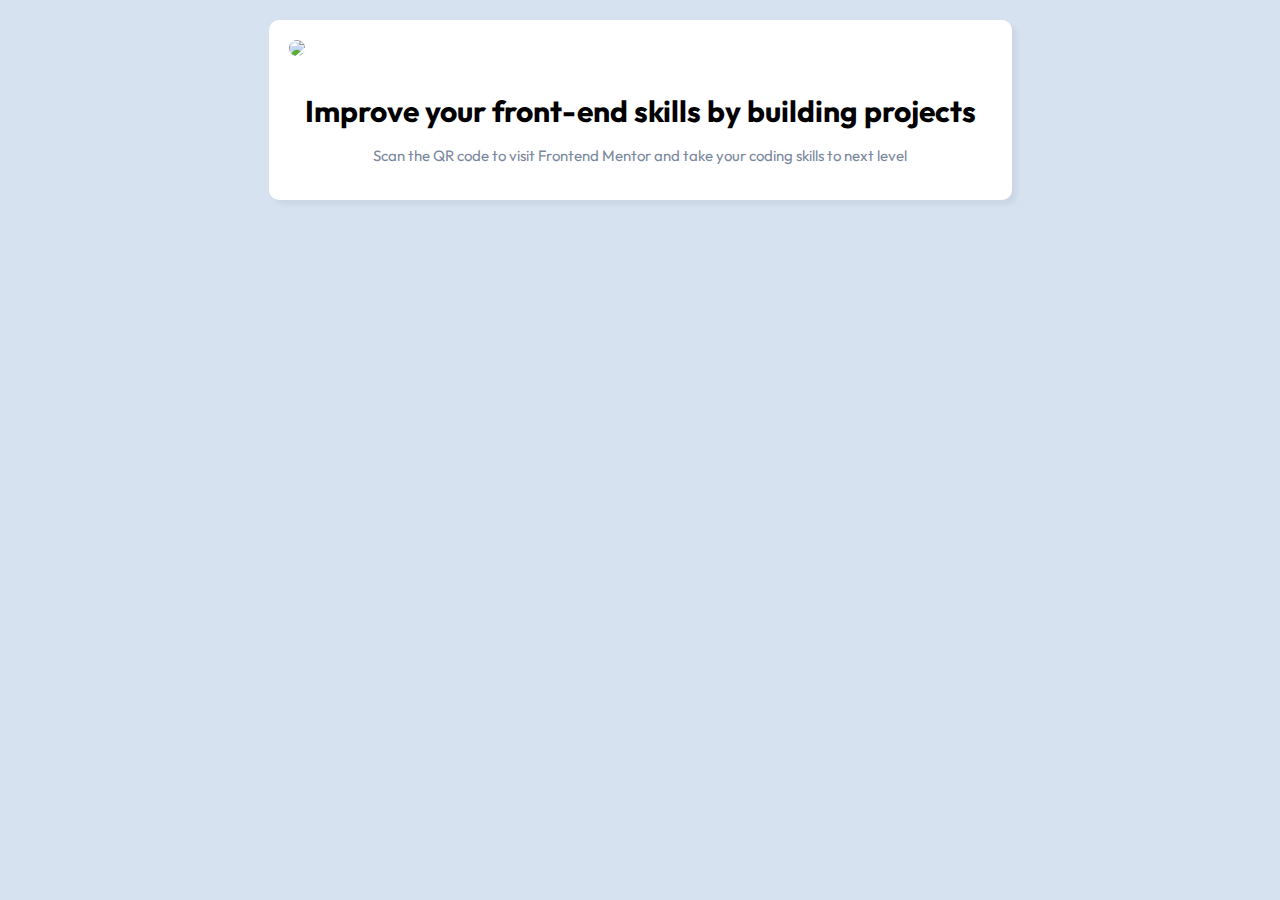
==== index.html @ ef116dec "Added image url" ====
<!DOCTYPE html>
<html lang="en">
<head>
    <meta charset="UTF-8">
    <title>Frontend Mentor | QR code component</title>
    <link rel="stylesheet" href="frontendchallenge1.css">
</head>
<body>
    <div class="container">
        <img src="https://github.com/Vaib215/QR-Code-component/blob/main/images/image-qr-code.png">
        <h1>
            Improve your front-end skills by building projects
        </h1>
        <p>Scan the QR code to visit Frontend Mentor and take your coding skills to next level</p>
    </div>
</body>
</html>
---- frontendchallenge1.css ----
@import url('https://fonts.googleapis.com/css2?family=Outfit:wght@400;700&display=swap');

:root{
    
--white: hsl(0, 0%, 100%);
--light-gray: hsl(212, 45%, 89%);
--grayish-blue: hsl(220, 15%, 55%);
--dark-blue: hsl(218, 44%, 22%);
}
img{
    max-width: 100%;
}
body{
font-family: "Outfit", sans-serif;
font-size: 15px;
display:flex;
flex-direction: column;
background-color: var(--light-gray);
align-items: center;
justify-content: center;
height: calc(100vh-1px);
margin: 1.25rem;
}
.container img{
    border-radius: 0.625rem;
    margin-bottom: 1rem;
}
.container h1{
    color: dark black;
    margin: 1rem;
}
.container p{
    color: var(--grayish-blue);
    text-align: center;
}
.container{
    background-color: white;
    border-radius: 0.625rem;
    padding:1.25rem;
    box-shadow: 5px 5px 5px rgba(0,0,0,0.05);
    margin-bottom: 2rem;
}
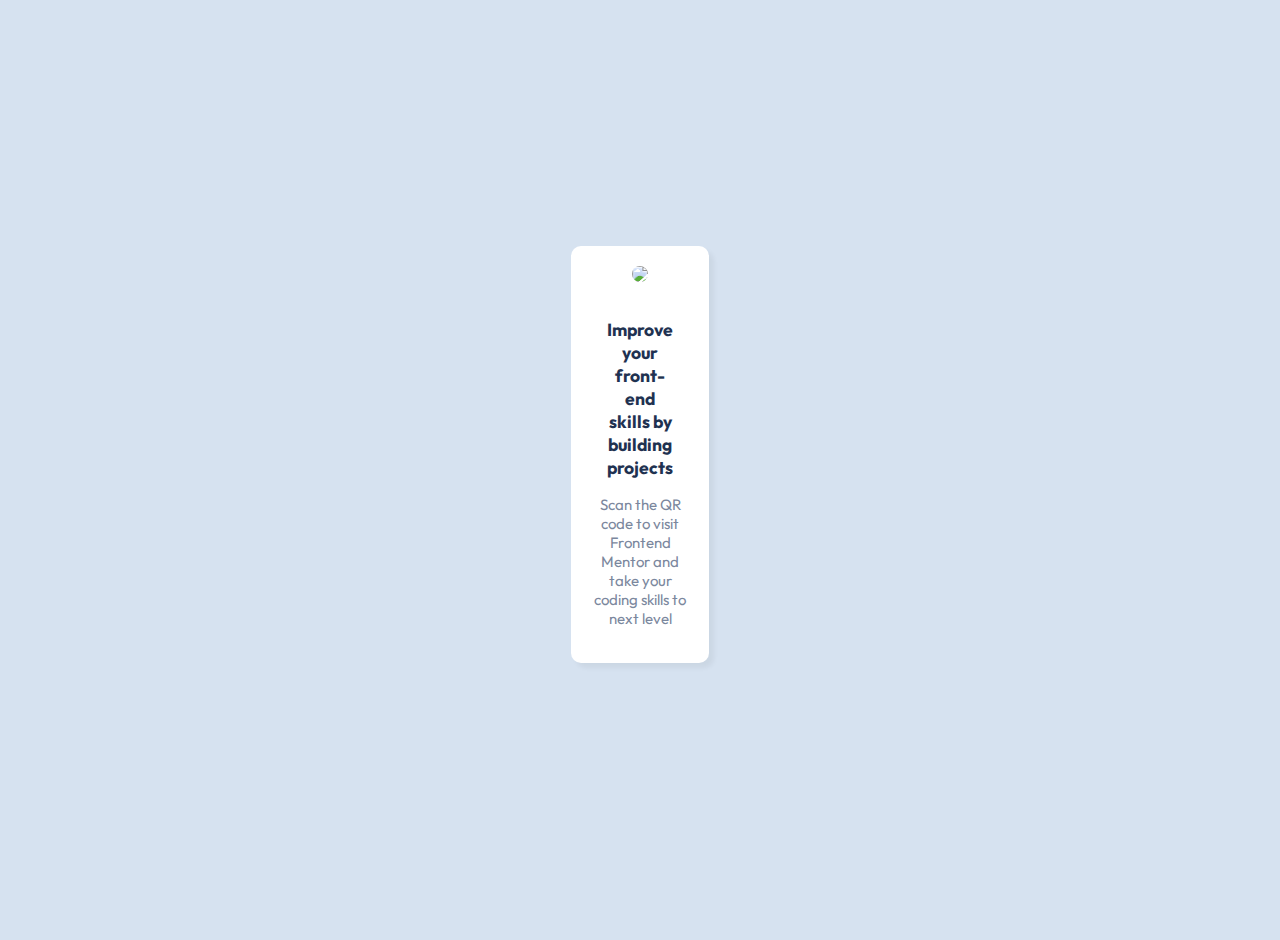
==== commit f1699689: "changed styling" ====
--- a/index.html
+++ b/index.html
@@ -7,10 +7,10 @@
 </head>
 <body>
     <div class="container">
-        <img src="https://github.com/Vaib215/QR-Code-component/blob/main/images/image-qr-code.png">
-        <h1>
+        <img src="https://raw.githubusercontent.com/Vaib215/QR-Code-component/main/images/image-qr-code.png">
+        <h3>
             Improve your front-end skills by building projects
-        </h1>
+        </h3>
         <p>Scan the QR code to visit Frontend Mentor and take your coding skills to next level</p>
     </div>
 </body>
--- a/frontendchallenge1.css
+++ b/frontendchallenge1.css
@@ -18,15 +18,16 @@
 background-color: var(--light-gray);
 align-items: center;
 justify-content: center;
-height: calc(100vh-1px);
+min-height: 100vh;
 margin: 1.25rem;
 }
 .container img{
     border-radius: 0.625rem;
     margin-bottom: 1rem;
+    width: 270px;
 }
-.container h1{
-    color: dark black;
+.container h3{
+    color: var(--dark-blue);
     margin: 1rem;
 }
 .container p{
@@ -39,4 +40,6 @@
     padding:1.25rem;
     box-shadow: 5px 5px 5px rgba(0,0,0,0.05);
     margin-bottom: 2rem;
+    width: min-content;
+    text-align: center;
 }